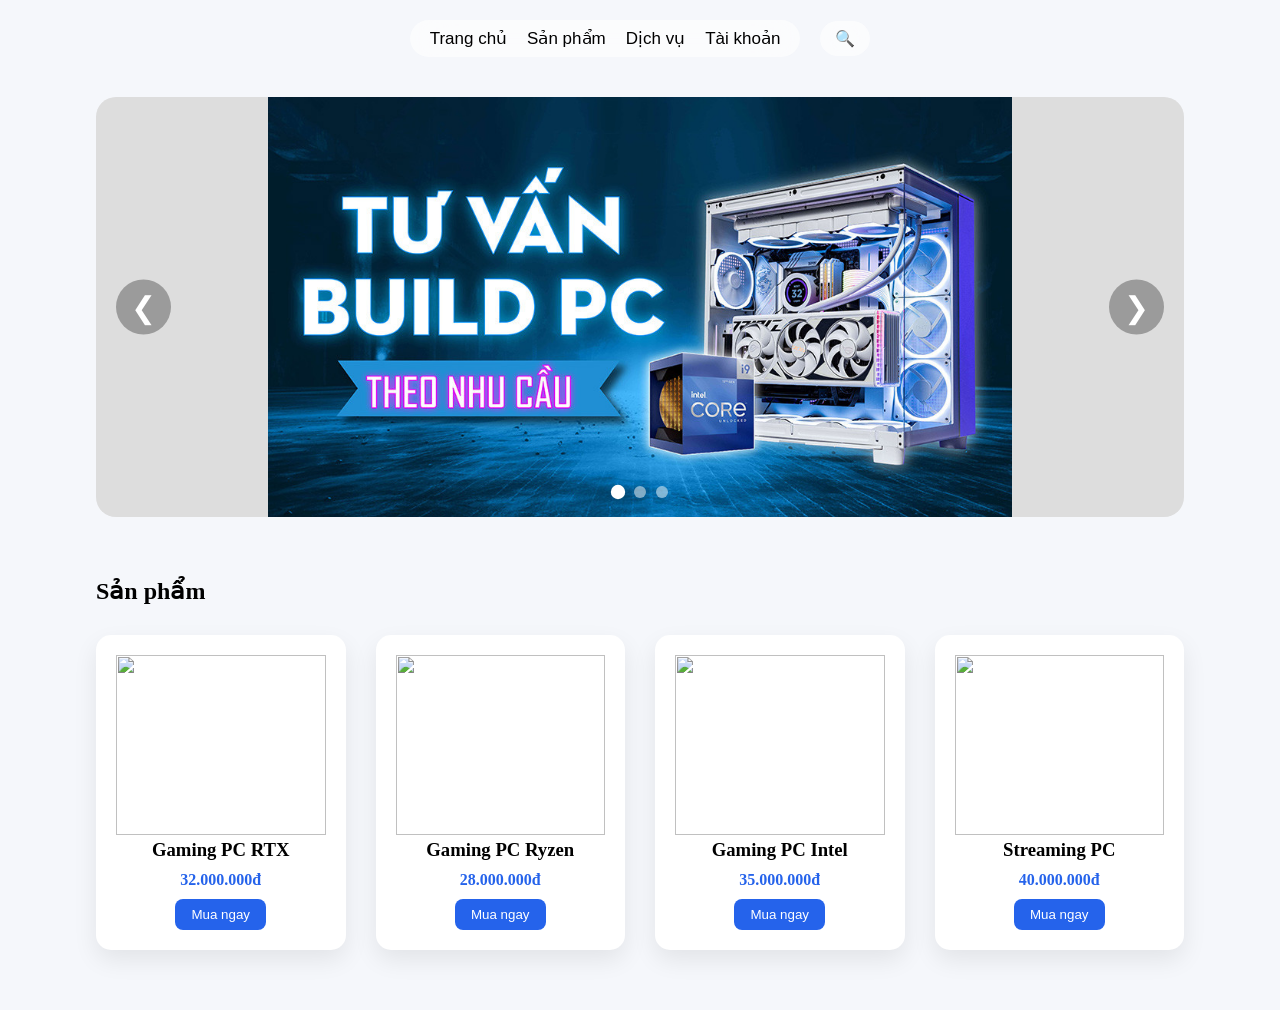
==== code di brodih/index.html @ b66c016c "login + base index" ====
<!DOCTYPE html>
<html lang="vi">
<head>
<meta charset="UTF-8">
<meta name="viewport" content="width=device-width, initial-scale=1.0">
<title>PC Store</title>

<link rel="stylesheet" href="index.css">

</head>

<body>

<!-- NAVBAR -->

<div class="nav-wrapper">

    <div id="navcontent">
        <button>Trang chủ</button>
        <button>Sản phẩm</button>
        <button>Dịch vụ</button>
        <button>Tài khoản</button>
    </div>

    <div class="search-container">
        🔍
        <input type="text" placeholder="Search product...">
    </div>

</div>

<!-- HERO -->

<section class="hero">

<div class="slider">

<div class="slides">

<div class="slide">
<img src="images/hero1.jpg">
</div>

<div class="slide">
<img src="images/hero2.jpg">
</div>

<div class="slide">
<img src="images/hero3.jpg">
</div>

</div>

<button class="prev">&#10094;</button>
<button class="next">&#10095;</button>

<div class="dots"></div>

</div>

</section>

<!-- PRODUCT SECTION -->

<section class="products">

<h2>Sản phẩm</h2>

<div class="product-grid">

<div class="product-card">
<img src="images/pici1.jpg">
<h3>Gaming PC RTX</h3>
<p class="price">32.000.000đ</p>
<button class="buy">Mua ngay</button>
</div>

<div class="product-card">
<img src="images/pici1.jpg">
<h3>Gaming PC Ryzen</h3>
<p class="price">28.000.000đ</p>
<button class="buy">Mua ngay</button>
</div>

<div class="product-card">
<img src="images/pici1.jpg">
<h3>Gaming PC Intel</h3>
<p class="price">35.000.000đ</p>
<button class="buy">Mua ngay</button>
</div>

<div class="product-card">
<img src="images/pici1.jpg">
<h3>Streaming PC</h3>
<p class="price">40.000.000đ</p>
<button class="buy">Mua ngay</button>
</div>

</div>

</section>

<script src="index.js"></script>

</body>
</html>
---- code di brodih/index.css ----
*{
box-sizing:border-box;
margin:0;
padding:0;
}

body{
font-family:saks;
background:#f5f7fb;
}

/* NAVBAR */

.nav-wrapper{
display:flex;
justify-content:center;
align-items:center;
gap:20px;
margin-top:20px;
}

#navcontent{
display:flex;
gap:20px;
border-radius:25px;
backdrop-filter:blur(20px);
background:rgba(255,255,255,0.6);
padding:8px 20px;
}

#navcontent button{
background:none;
border:none;
font-size:17px;
cursor:pointer;
transition:0.2s;
}

#navcontent button:hover{
transform:scale(1.2);
}

/* SEARCH */

.search-container{
display:flex;
align-items:center;
background:rgba(255,255,255,0.6);
backdrop-filter:blur(20px);
border-radius:25px;
padding:8px 15px;
}

.search-container input{
width:0;
border:none;
outline:none;
background:transparent;
transition:0.4s;
}

.search-container:hover input{
width:200px;
margin-left:10px;
}

/* HERO */

.hero{
margin-top:40px;
display:flex;
justify-content:center;
}

.slider{
width:85%;
height:420px;
position:relative;
overflow:hidden;
border-radius:20px;
}

.slides{
display:flex;
height:100%;
transition:transform 0.6s ease;
}

.slide{
min-width:100%;
height:100%;
display:flex;
justify-content:center;
align-items:center;
background:#ddd;
}

.slide img{
width:auto;
height:100%;
object-fit:contain;
}

/* ARROWS */

.prev,.next{
position:absolute;
top:50%;
transform:translateY(-50%);
background:rgba(0,0,0,0.3);
border:none;
color:white;
font-size:30px;
padding:10px 15px;
cursor:pointer;
border-radius:50%;
}

.prev{left:20px;}
.next{right:20px;}

/* DOTS */

.dots{
position:absolute;
bottom:15px;
width:100%;
text-align:center;
}

.dots span{
display:inline-block;
width:12px;
height:12px;
margin:0 5px;
background:rgba(255,255,255,0.5);
border-radius:50%;
cursor:pointer;
}

.dots span.active{
background:white;
transform:scale(1.2);
}

/* PRODUCTS */

.products{
width:85%;
margin:60px auto;
}

.products h2{
margin-bottom:30px;
}

.product-grid{
display:grid;
grid-template-columns:repeat(auto-fit,minmax(220px,1fr));
gap:30px;
}

.product-card{
background:white;
border-radius:15px;
padding:20px;
text-align:center;
box-shadow:0 10px 25px rgba(0,0,0,0.08);
transition:0.3s;
}

.product-card:hover{
transform:translateY(-5px);
}

.product-card img{
width:100%;
height:180px;
object-fit:contain;
}

.price{
color:#2563eb;
font-weight:bold;
margin:10px 0;
}

.buy{
background:#2563eb;
color:white;
border:none;
padding:8px 16px;
border-radius:8px;
cursor:pointer;
}

.buy:hover{
background:#1d4ed8;
}
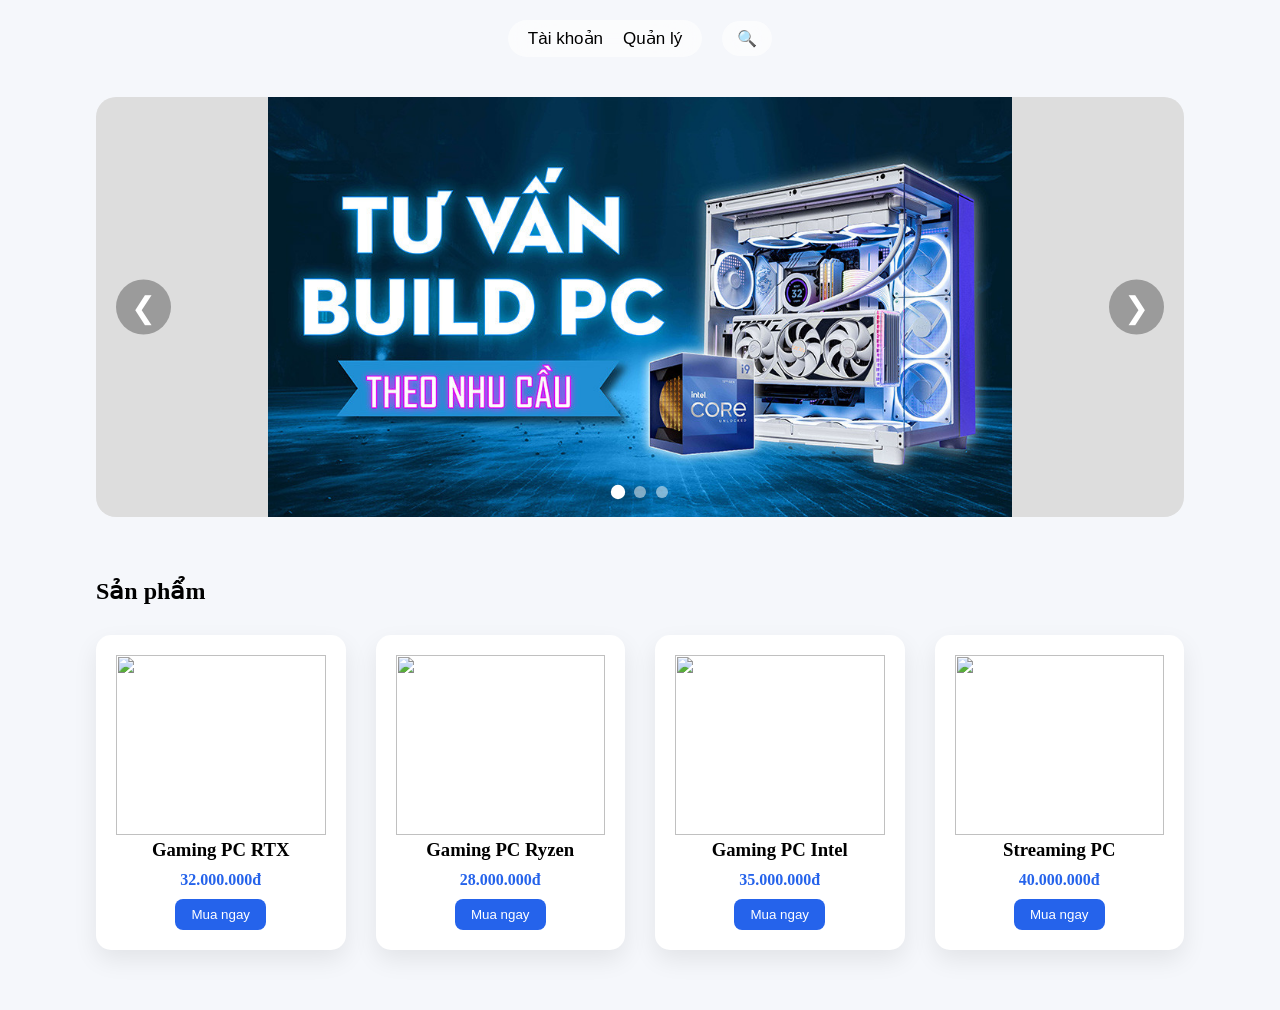
==== commit 492b33a9: "logout" ====
--- a/code di brodih/index.html
+++ b/code di brodih/index.html
@@ -6,7 +6,6 @@
 <title>PC Store</title>
 
 <link rel="stylesheet" href="index.css">
-
 </head>
 
 <body>
@@ -16,10 +15,8 @@
 <div class="nav-wrapper">
 
     <div id="navcontent">
-        <button>Trang chủ</button>
-        <button>Sản phẩm</button>
-        <button>Dịch vụ</button>
-        <button>Tài khoản</button>
+        <button onclick="inputaccount()">Tài khoản</button>
+        <button onclick="inputmanage()">Quản lý</button>
     </div>
 
     <div class="search-container">
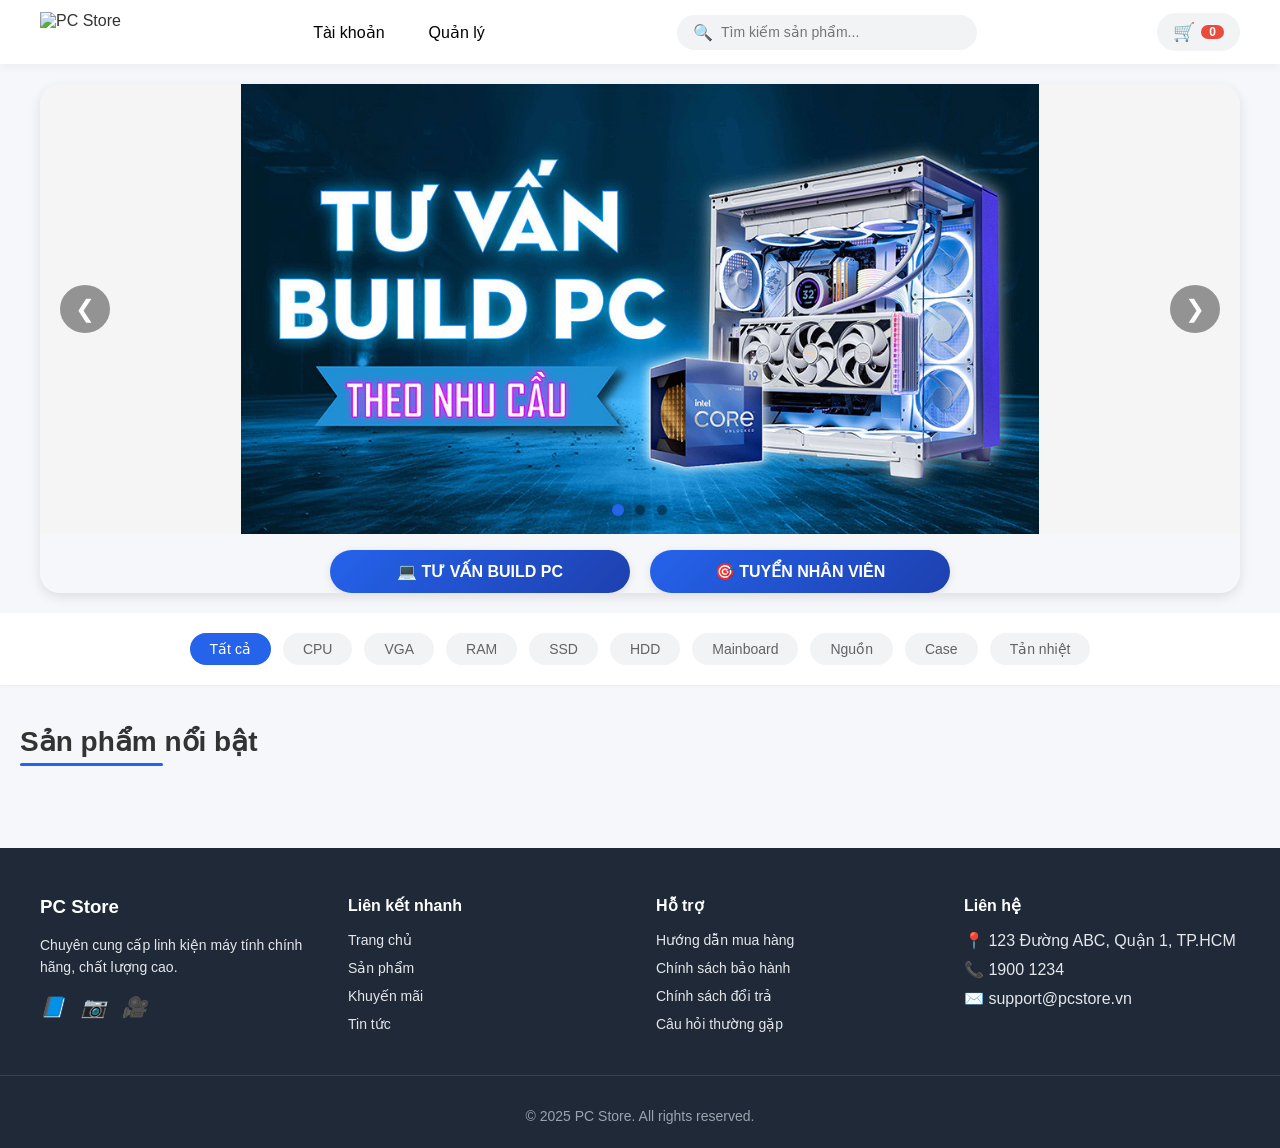
==== commit 2c3296d6: "done index log/reg sửa role admin user" ====
--- a/code di brodih/index.html
+++ b/code di brodih/index.html
@@ -1,103 +1,138 @@
 <!DOCTYPE html>
 <html lang="vi">
 <head>
-<meta charset="UTF-8">
-<meta name="viewport" content="width=device-width, initial-scale=1.0">
-<title>PC Store</title>
+  <meta charset="UTF-8">
+  <meta name="viewport" content="width=device-width, initial-scale=1.0">
+  <title>PC Store - Linh kiện máy tính</title>
+  <link rel="stylesheet" href="index.css">
+  <script src="https://www.gstatic.com/firebasejs/9.22.0/firebase-compat.js"></script>
+  <script src="config.js"></script>
+</head>
+<body>
+  <!-- NAVBAR -->
+  <div class="nav-wrapper">
+    <div class="logo">
+      <img src="images/logo.png" alt="PC Store" height="40">
+    </div>
+    <div id="navcontent">
+      <button id="accountBtn">Tài khoản</button>
+      <button id="manageBtn">Quản lý</button>
+    </div>
+    <div class="search-container">
+      🔍 <input type="text" id="searchInput" placeholder="Tìm kiếm sản phẩm...">
+    </div>
+    <div id="cartIcon">
+      🛒 <span id="cartCount">0</span>
+    </div>
+  </div>
 
-<link rel="stylesheet" href="index.css">
-</head>
+<!-- HERO SLIDER -->
+<section class="hero">
+  <div class="slider-container">
+    <div class="slider">
+      <div class="slides">
+        <div class="slide"><img src="images/hero1.jpg" alt="Gaming PC" onerror="this.src='https://via.placeholder.com/1920x500?text=PC+Store'"></div>
+        <div class="slide"><img src="images/hero2.jpg" alt="Linh kiện chính hãng" onerror="this.src='https://via.placeholder.com/1920x500?text=Chất+lượng+cao'"></div>
+        <div class="slide"><img src="images/hero3.jpg" alt="Khuyến mãi lớn" onerror="this.src='https://via.placeholder.com/1920x500?text=Khuyến+mãi+hot'"></div>
+      </div>
+      <button class="prev">&#10094;</button>
+      <button class="next">&#10095;</button>
+      <div class="dots"></div>
+    </div>
+  </div>
+  <!-- Banner quảng cáo thêm -->
+  <div class="hero-banners">
+    <div class="banner-item">💻 TƯ VẤN BUILD PC</div>
+    <div class="banner-item">🎯 TUYỂN NHÂN VIÊN</div>
+  </div>
+</section>
 
-<body>
+  <!-- CATEGORY FILTER -->
+  <section class="category-filter">
+    <div class="filter-container">
+      <button class="filter-btn active" data-category="all">Tất cả</button>
+      <button class="filter-btn" data-category="CPU">CPU</button>
+      <button class="filter-btn" data-category="GPU">VGA</button>
+      <button class="filter-btn" data-category="RAM">RAM</button>
+      <button class="filter-btn" data-category="SSD">SSD</button>
+      <button class="filter-btn" data-category="HDD">HDD</button>
+      <button class="filter-btn" data-category="Motherboard">Mainboard</button>
+      <button class="filter-btn" data-category="PSU">Nguồn</button>
+      <button class="filter-btn" data-category="Case">Case</button>
+      <button class="filter-btn" data-category="Cooler">Tản nhiệt</button>
+    </div>
+  </section>
 
-<!-- NAVBAR -->
+  <!-- PRODUCT SECTION -->
+  <section class="products">
+    <h2>Sản phẩm nổi bật</h2>
+    <div id="product-grid" class="product-grid"></div>
+  </section>
 
-<div class="nav-wrapper">
-
-    <div id="navcontent">
-        <button onclick="inputaccount()">Tài khoản</button>
-        <button onclick="inputmanage()">Quản lý</button>
+  <!-- CART MODAL -->
+  <div id="cartModal" class="modal">
+    <div class="modal-content">
+      <span class="close">&times;</span>
+      <h3>Giỏ hàng của bạn</h3>
+      <div id="cartItems"></div>
+      <p><strong>Tổng cộng: <span id="cartTotal">0</span>đ</strong></p>
+      <button id="checkoutBtn">Thanh toán</button>
     </div>
-
-    <div class="search-container">
-        🔍
-        <input type="text" placeholder="Search product...">
-    </div>
-
+  </div>
+  
+  <!-- Popup chào mừng -->
+<div id="welcomePopup" class="popup-overlay" style="display: none;">
+  <div class="popup-content">
+    <img src="https://media1.giphy.com/media/v1.Y2lkPTc5MGI3NjExbW1nN2xyd21weWZvMml5OGZxdDR5MW01MWRobG5iNjY3c3d5dmh2MSZlcD12MV9pbnRlcm5hbF9naWZfYnlfaWQmY3Q9Zw/WhoNyvVjuB88HjDK0l/giphy.gif" alt="Welcome">
+    <p>Chào mừng bạn đến với PC Store!</p>
+  </div>
 </div>
 
-<!-- HERO -->
+  <script src="index.js"></script>
+</body>
 
-<section class="hero">
+<!-- FOOTER -->
+<footer class="footer">
+  <div class="footer-container">
+    <div class="footer-section">
+      <h3>PC Store</h3>
+      <p>Chuyên cung cấp linh kiện máy tính chính hãng, chất lượng cao.</p>
+      <div class="social-links">
+        <a href="#"><i>📘</i></a>
+        <a href="#"><i>📷</i></a>
+        <a href="#"><i>🎥</i></a>
+      </div>
+    </div>
+    <div class="footer-section">
+      <h4>Liên kết nhanh</h4>
+      <ul>
+        <li><a href="index.html">Trang chủ</a></li>
+        <li><a href="#">Sản phẩm</a></li>
+        <li><a href="#">Khuyến mãi</a></li>
+        <li><a href="#">Tin tức</a></li>
+      </ul>
+    </div>
+    <div class="footer-section">
+      <h4>Hỗ trợ</h4>
+      <ul>
+        <li><a href="#">Hướng dẫn mua hàng</a></li>
+        <li><a href="#">Chính sách bảo hành</a></li>
+        <li><a href="#">Chính sách đổi trả</a></li>
+        <li><a href="#">Câu hỏi thường gặp</a></li>
+      </ul>
+    </div>
+    <div class="footer-section">
+      <h4>Liên hệ</h4>
+      <ul>
+        <li>📍 123 Đường ABC, Quận 1, TP.HCM</li>
+        <li>📞 1900 1234</li>
+        <li>✉️ support@pcstore.vn</li>
+      </ul>
+    </div>
+  </div>
+  <div class="footer-bottom">
+    <p>&copy; 2025 PC Store. All rights reserved.</p>
+  </div>
+</footer>
 
-<div class="slider">
-
-<div class="slides">
-
-<div class="slide">
-<img src="images/hero1.jpg">
-</div>
-
-<div class="slide">
-<img src="images/hero2.jpg">
-</div>
-
-<div class="slide">
-<img src="images/hero3.jpg">
-</div>
-
-</div>
-
-<button class="prev">&#10094;</button>
-<button class="next">&#10095;</button>
-
-<div class="dots"></div>
-
-</div>
-
-</section>
-
-<!-- PRODUCT SECTION -->
-
-<section class="products">
-
-<h2>Sản phẩm</h2>
-
-<div class="product-grid">
-
-<div class="product-card">
-<img src="images/pici1.jpg">
-<h3>Gaming PC RTX</h3>
-<p class="price">32.000.000đ</p>
-<button class="buy">Mua ngay</button>
-</div>
-
-<div class="product-card">
-<img src="images/pici1.jpg">
-<h3>Gaming PC Ryzen</h3>
-<p class="price">28.000.000đ</p>
-<button class="buy">Mua ngay</button>
-</div>
-
-<div class="product-card">
-<img src="images/pici1.jpg">
-<h3>Gaming PC Intel</h3>
-<p class="price">35.000.000đ</p>
-<button class="buy">Mua ngay</button>
-</div>
-
-<div class="product-card">
-<img src="images/pici1.jpg">
-<h3>Streaming PC</h3>
-<p class="price">40.000.000đ</p>
-<button class="buy">Mua ngay</button>
-</div>
-
-</div>
-
-</section>
-
-<script src="index.js"></script>
-
-</body>
 </html>
--- a/code di brodih/index.css
+++ b/code di brodih/index.css
@@ -1,199 +1,626 @@
-*{
-box-sizing:border-box;
-margin:0;
-padding:0;
-}
-
-body{
-font-family:saks;
-background:#f5f7fb;
+* {
+  box-sizing: border-box;
+  margin: 0;
+  padding: 0;
+}
+
+body {
+  font-family: 'Segoe UI', 'Helvetica Neue', sans-serif;
+  background: #f5f7fb;
+  color: #333;
 }
 
 /* NAVBAR */
-
-.nav-wrapper{
-display:flex;
-justify-content:center;
-align-items:center;
-gap:20px;
-margin-top:20px;
-}
-
-#navcontent{
-display:flex;
-gap:20px;
-border-radius:25px;
-backdrop-filter:blur(20px);
-background:rgba(255,255,255,0.6);
-padding:8px 20px;
-}
-
-#navcontent button{
-background:none;
-border:none;
-font-size:17px;
-cursor:pointer;
-transition:0.2s;
-}
-
-#navcontent button:hover{
-transform:scale(1.2);
-}
-
-/* SEARCH */
-
-.search-container{
-display:flex;
-align-items:center;
-background:rgba(255,255,255,0.6);
-backdrop-filter:blur(20px);
-border-radius:25px;
-padding:8px 15px;
-}
-
-.search-container input{
-width:0;
-border:none;
-outline:none;
-background:transparent;
-transition:0.4s;
-}
-
-.search-container:hover input{
-width:200px;
-margin-left:10px;
-}
-
-/* HERO */
-
-.hero{
-margin-top:40px;
-display:flex;
-justify-content:center;
-}
-
-.slider{
-width:85%;
-height:420px;
-position:relative;
-overflow:hidden;
-border-radius:20px;
-}
-
-.slides{
-display:flex;
-height:100%;
-transition:transform 0.6s ease;
-}
-
-.slide{
-min-width:100%;
-height:100%;
-display:flex;
-justify-content:center;
-align-items:center;
-background:#ddd;
-}
-
-.slide img{
-width:auto;
-height:100%;
-object-fit:contain;
-}
-
-/* ARROWS */
-
-.prev,.next{
-position:absolute;
-top:50%;
-transform:translateY(-50%);
-background:rgba(0,0,0,0.3);
-border:none;
-color:white;
-font-size:30px;
-padding:10px 15px;
-cursor:pointer;
-border-radius:50%;
-}
-
-.prev{left:20px;}
-.next{right:20px;}
-
-/* DOTS */
-
-.dots{
-position:absolute;
-bottom:15px;
-width:100%;
-text-align:center;
-}
-
-.dots span{
-display:inline-block;
-width:12px;
-height:12px;
-margin:0 5px;
-background:rgba(255,255,255,0.5);
-border-radius:50%;
-cursor:pointer;
-}
-
-.dots span.active{
-background:white;
-transform:scale(1.2);
-}
-
-/* PRODUCTS */
-
-.products{
-width:85%;
-margin:60px auto;
-}
-
-.products h2{
-margin-bottom:30px;
-}
-
-.product-grid{
-display:grid;
-grid-template-columns:repeat(auto-fit,minmax(220px,1fr));
-gap:30px;
-}
-
-.product-card{
-background:white;
-border-radius:15px;
-padding:20px;
-text-align:center;
-box-shadow:0 10px 25px rgba(0,0,0,0.08);
-transition:0.3s;
-}
-
-.product-card:hover{
-transform:translateY(-5px);
-}
-
-.product-card img{
-width:100%;
-height:180px;
-object-fit:contain;
-}
-
-.price{
-color:#2563eb;
-font-weight:bold;
-margin:10px 0;
-}
-
-.buy{
-background:#2563eb;
-color:white;
-border:none;
-padding:8px 16px;
-border-radius:8px;
-cursor:pointer;
-}
-
-.buy:hover{
-background:#1d4ed8;
+.nav-wrapper {
+  display: flex;
+  justify-content: space-between;
+  align-items: center;
+  padding: 12px 40px;
+  background: white;
+  box-shadow: 0 2px 10px rgba(0,0,0,0.05);
+  position: sticky;
+  top: 0;
+  z-index: 100;
+}
+
+.logo img {
+  display: block;
+}
+
+#navcontent {
+  display: flex;
+  gap: 20px;
+  background: transparent;
+  padding: 0;
+}
+
+#navcontent button {
+  background: none;
+  border: none;
+  font-size: 16px;
+  font-weight: 500;
+  cursor: pointer;
+  transition: 0.2s;
+  padding: 8px 12px;
+  border-radius: 30px;
+}
+
+#navcontent button:hover {
+  background: #f0f0f0;
+  transform: none;
+}
+
+.search-container {
+  display: flex;
+  align-items: center;
+  background: #f1f3f4;
+  border-radius: 30px;
+  padding: 8px 16px;
+  width: 300px;
+}
+
+.search-container input {
+  border: none;
+  outline: none;
+  background: transparent;
+  width: 100%;
+  font-size: 14px;
+  margin-left: 8px;
+}
+
+#cartIcon {
+  background: #f1f3f4;
+  border-radius: 30px;
+  padding: 8px 16px;
+  cursor: pointer;
+  font-size: 18px;
+  display: flex;
+  align-items: center;
+  gap: 6px;
+}
+
+#cartCount {
+  background: #e74c3c;
+  color: white;
+  border-radius: 20px;
+  padding: 0 8px;
+  font-size: 12px;
+  font-weight: bold;
+}
+
+/* HERO SECTION */
+.hero {
+  margin: 20px 40px 0;
+  border-radius: 20px;
+  overflow: hidden;
+  box-shadow: 0 4px 12px rgba(0,0,0,0.1);
+}
+
+.slider-container {
+  position: relative;
+  width: 100%;
+  overflow: hidden;
+}
+
+.slider {
+  position: relative;
+  height: 450px; /* Tăng chiều cao để ảnh có không gian */
+  overflow: hidden;
+  background: #f0f0f0;
+}
+
+.slides {
+  display: flex;
+  height: 100%;
+  transition: transform 0.6s ease;
+}
+
+.slide {
+  min-width: 100%;
+  height: 100%;
+  display: flex;
+  justify-content: center;
+  align-items: center;
+  background: #f5f5f5;
+}
+
+.slide img {
+  max-width: 100%;
+  max-height: 100%;
+  width: auto;
+  height: auto;
+  object-fit: contain; /* Giữ tỷ lệ ảnh, không cắt */
+  display: block;
+}
+
+.prev, .next {
+  position: absolute;
+  top: 50%;
+  transform: translateY(-50%);
+  background: rgba(0,0,0,0.4);
+  border: none;
+  color: white;
+  font-size: 24px;
+  padding: 10px 15px;
+  cursor: pointer;
+  border-radius: 50%;
+  transition: 0.2s;
+  z-index: 2;
+}
+
+.prev:hover, .next:hover {
+  background: rgba(0,0,0,0.7);
+}
+
+.prev { left: 20px; }
+.next { right: 20px; }
+
+.dots {
+  position: absolute;
+  bottom: 15px;
+  width: 100%;
+  text-align: center;
+  z-index: 2;
+}
+
+.dots span {
+  display: inline-block;
+  width: 10px;
+  height: 10px;
+  margin: 0 6px;
+  background: rgba(0,0,0,0.4);
+  border-radius: 50%;
+  cursor: pointer;
+  transition: 0.2s;
+}
+
+.dots span.active {
+  background: #2563eb;
+  transform: scale(1.2);
+}
+
+/* HERO BANNERS */
+.hero-banners {
+  display: flex;
+  gap: 20px;
+  margin-top: 16px;
+  justify-content: center;
+}
+
+.banner-item {
+  background: linear-gradient(135deg, #2563eb, #1e40af);
+  color: white;
+  padding: 12px 24px;
+  border-radius: 40px;
+  font-weight: bold;
+  font-size: 16px;
+  text-align: center;
+  flex: 1;
+  max-width: 300px;
+  box-shadow: 0 2px 8px rgba(0,0,0,0.1);
+  transition: 0.2s;
+  cursor: pointer;
+}
+
+.banner-item:hover {
+  transform: translateY(-2px);
+  box-shadow: 0 4px 12px rgba(0,0,0,0.15);
+}
+
+/* HERO BANNERS */
+.hero-banners {
+  display: flex;
+  gap: 20px;
+  margin-top: 16px;
+  justify-content: center;
+}
+
+.banner-item {
+  background: linear-gradient(135deg, #2563eb, #1e40af);
+  color: white;
+  padding: 12px 24px;
+  border-radius: 40px;
+  font-weight: bold;
+  font-size: 16px;
+  text-align: center;
+  flex: 1;
+  max-width: 300px;
+  box-shadow: 0 2px 8px rgba(0,0,0,0.1);
+  transition: 0.2s;
+  cursor: pointer;
+}
+
+.banner-item:hover {
+  transform: translateY(-2px);
+  box-shadow: 0 4px 12px rgba(0,0,0,0.15);
+}
+
+/* CATEGORY FILTER */
+.category-filter {
+  padding: 20px 40px;
+  background: white;
+  margin-top: 20px;
+  box-shadow: 0 1px 3px rgba(0,0,0,0.05);
+}
+
+.filter-container {
+  display: flex;
+  flex-wrap: wrap;
+  gap: 12px;
+  justify-content: center;
+}
+
+.filter-btn {
+  background: #f1f3f4;
+  border: none;
+  padding: 8px 20px;
+  border-radius: 30px;
+  font-size: 14px;
+  font-weight: 500;
+  cursor: pointer;
+  transition: 0.2s;
+  color: #5f6368;
+}
+
+.filter-btn:hover {
+  background: #e0e0e0;
+}
+
+.filter-btn.active {
+  background: #2563eb;
+  color: white;
+}
+
+/* PRODUCTS SECTION */
+.products {
+  max-width: 1400px;
+  margin: 40px auto;
+  padding: 0 20px;
+}
+
+.products h2 {
+  font-size: 28px;
+  margin-bottom: 30px;
+  font-weight: 600;
+  position: relative;
+  display: inline-block;
+}
+
+.products h2::after {
+  content: '';
+  position: absolute;
+  bottom: -8px;
+  left: 0;
+  width: 60%;
+  height: 3px;
+  background: #2563eb;
+  border-radius: 3px;
+}
+
+.product-grid {
+  display: grid;
+  grid-template-columns: repeat(auto-fill, minmax(260px, 1fr));
+  gap: 30px;
+}
+
+.product-card {
+  background: white;
+  border-radius: 16px;
+  overflow: hidden;
+  transition: transform 0.3s, box-shadow 0.3s;
+  box-shadow: 0 4px 12px rgba(0,0,0,0.05);
+  cursor: pointer;
+}
+
+.product-card:hover {
+  transform: translateY(-5px);
+  box-shadow: 0 12px 24px rgba(0,0,0,0.1);
+}
+
+.product-card img {
+  width: 100%;
+  height: 200px;
+  object-fit: contain;
+  background: #f9fafb;
+  padding: 16px;
+}
+
+.product-card h3 {
+  font-size: 18px;
+  font-weight: 600;
+  margin: 12px 16px 8px;
+  white-space: nowrap;
+  overflow: hidden;
+  text-overflow: ellipsis;
+}
+
+.product-card .price {
+  color: #2563eb;
+  font-weight: bold;
+  font-size: 20px;
+  margin: 8px 16px;
+}
+
+.product-card .category-tag {
+  display: inline-block;
+  background: #f1f3f4;
+  padding: 4px 12px;
+  border-radius: 20px;
+  font-size: 12px;
+  margin: 0 16px 12px;
+  color: #5f6368;
+}
+
+.product-card .buy {
+  background: #2563eb;
+  color: white;
+  border: none;
+  width: calc(100% - 32px);
+  margin: 0 16px 20px;
+  padding: 10px;
+  border-radius: 30px;
+  font-weight: 600;
+  cursor: pointer;
+  transition: 0.2s;
+}
+
+.product-card .buy:hover {
+  background: #1d4ed8;
+  transform: scale(1.02);
+}
+
+/* CART MODAL */
+.modal {
+  display: none;
+  position: fixed;
+  z-index: 1000;
+  left: 0;
+  top: 0;
+  width: 100%;
+  height: 100%;
+  background-color: rgba(0,0,0,0.5);
+}
+
+.modal-content {
+  background-color: white;
+  margin: 10% auto;
+  padding: 24px;
+  width: 90%;
+  max-width: 500px;
+  border-radius: 20px;
+  position: relative;
+  animation: slideDown 0.3s ease;
+}
+
+@keyframes slideDown {
+  from {
+    transform: translateY(-30px);
+    opacity: 0;
+  }
+  to {
+    transform: translateY(0);
+    opacity: 1;
+  }
+}
+
+.close {
+  position: absolute;
+  right: 20px;
+  top: 15px;
+  font-size: 28px;
+  font-weight: bold;
+  cursor: pointer;
+  color: #aaa;
+}
+
+.close:hover {
+  color: #333;
+}
+
+.cart-item {
+  display: flex;
+  justify-content: space-between;
+  align-items: center;
+  border-bottom: 1px solid #eee;
+  padding: 12px 0;
+}
+
+.cart-item button {
+  background: #e74c3c;
+  color: white;
+  border: none;
+  padding: 4px 12px;
+  border-radius: 20px;
+  cursor: pointer;
+}
+
+#checkoutBtn {
+  background: #2563eb;
+  color: white;
+  border: none;
+  padding: 12px;
+  width: 100%;
+  border-radius: 30px;
+  font-weight: bold;
+  margin-top: 16px;
+  cursor: pointer;
+  transition: 0.2s;
+}
+
+#checkoutBtn:hover {
+  background: #1d4ed8;
+}
+
+/* RESPONSIVE */
+@media (max-width: 768px) {
+  .nav-wrapper {
+    flex-wrap: wrap;
+    gap: 10px;
+    padding: 12px 20px;
+  }
+  .search-container {
+    order: 3;
+    width: 100%;
+    margin-top: 8px;
+  }
+  .hero {
+    margin: 20px 20px 0;
+    height: 250px;
+  }
+  .slider {
+    height: 250px;
+  }
+  .category-filter {
+    padding: 12px 20px;
+  }
+  .filter-container {
+    gap: 8px;
+  }
+  .filter-btn {
+    padding: 6px 14px;
+    font-size: 12px;
+  }
+  .products {
+    padding: 0 16px;
+  }
+  .product-grid {
+    gap: 16px;
+  }
+}
+
+/* Popup chào mừng */
+.popup-overlay {
+  position: fixed;
+  top: 0;
+  left: 0;
+  width: 100%;
+  height: 100%;
+  background: rgba(0,0,0,0.7);
+  display: flex;
+  justify-content: center;
+  align-items: center;
+  z-index: 2000;
+  animation: fadeIn 0.3s ease;
+}
+
+.popup-content {
+  background: white;
+  border-radius: 20px;
+  padding: 30px;
+  text-align: center;
+  max-width: 400px;
+  width: 90%;
+  box-shadow: 0 10px 30px rgba(0,0,0,0.2);
+  animation: popIn 0.4s cubic-bezier(0.68, -0.55, 0.265, 1.55);
+}
+
+.popup-content img {
+  width: 200px;
+  margin-bottom: 20px;
+  border-radius: 10px;
+}
+
+.popup-content p {
+  font-size: 18px;
+  font-weight: bold;
+  color: #333;
+}
+
+@keyframes fadeIn {
+  from { opacity: 0; }
+  to { opacity: 1; }
+}
+
+@keyframes popIn {
+  from {
+    transform: scale(0.7);
+    opacity: 0;
+  }
+  to {
+    transform: scale(1);
+    opacity: 1;
+  }
+}
+
+/* FOOTER */
+.footer {
+  background: #1f2937;
+  color: #e5e7eb;
+  margin-top: 60px;
+  padding: 48px 0 24px;
+}
+
+.footer-container {
+  max-width: 1400px;
+  margin: 0 auto;
+  padding: 0 40px;
+  display: grid;
+  grid-template-columns: repeat(auto-fit, minmax(240px, 1fr));
+  gap: 32px;
+}
+
+.footer-section h3, .footer-section h4 {
+  color: white;
+  margin-bottom: 16px;
+  font-weight: 600;
+}
+
+.footer-section p {
+  line-height: 1.6;
+  margin-bottom: 16px;
+  font-size: 14px;
+}
+
+.footer-section ul {
+  list-style: none;
+  padding: 0;
+}
+
+.footer-section ul li {
+  margin-bottom: 10px;
+}
+
+.footer-section ul li a {
+  color: #e5e7eb;
+  text-decoration: none;
+  transition: 0.2s;
+  font-size: 14px;
+}
+
+.footer-section ul li a:hover {
+  color: #2563eb;
+  padding-left: 4px;
+}
+
+.social-links {
+  display: flex;
+  gap: 16px;
+}
+
+.social-links a {
+  color: #e5e7eb;
+  font-size: 20px;
+  text-decoration: none;
+  transition: 0.2s;
+}
+
+.social-links a:hover {
+  color: #2563eb;
+  transform: translateY(-2px);
+}
+
+.footer-bottom {
+  text-align: center;
+  padding-top: 32px;
+  margin-top: 32px;
+  border-top: 1px solid #374151;
+  font-size: 14px;
+  color: #9ca3af;
+}
+
+@media (max-width: 768px) {
+  .footer-container {
+    padding: 0 20px;
+    gap: 24px;
+  }
 }
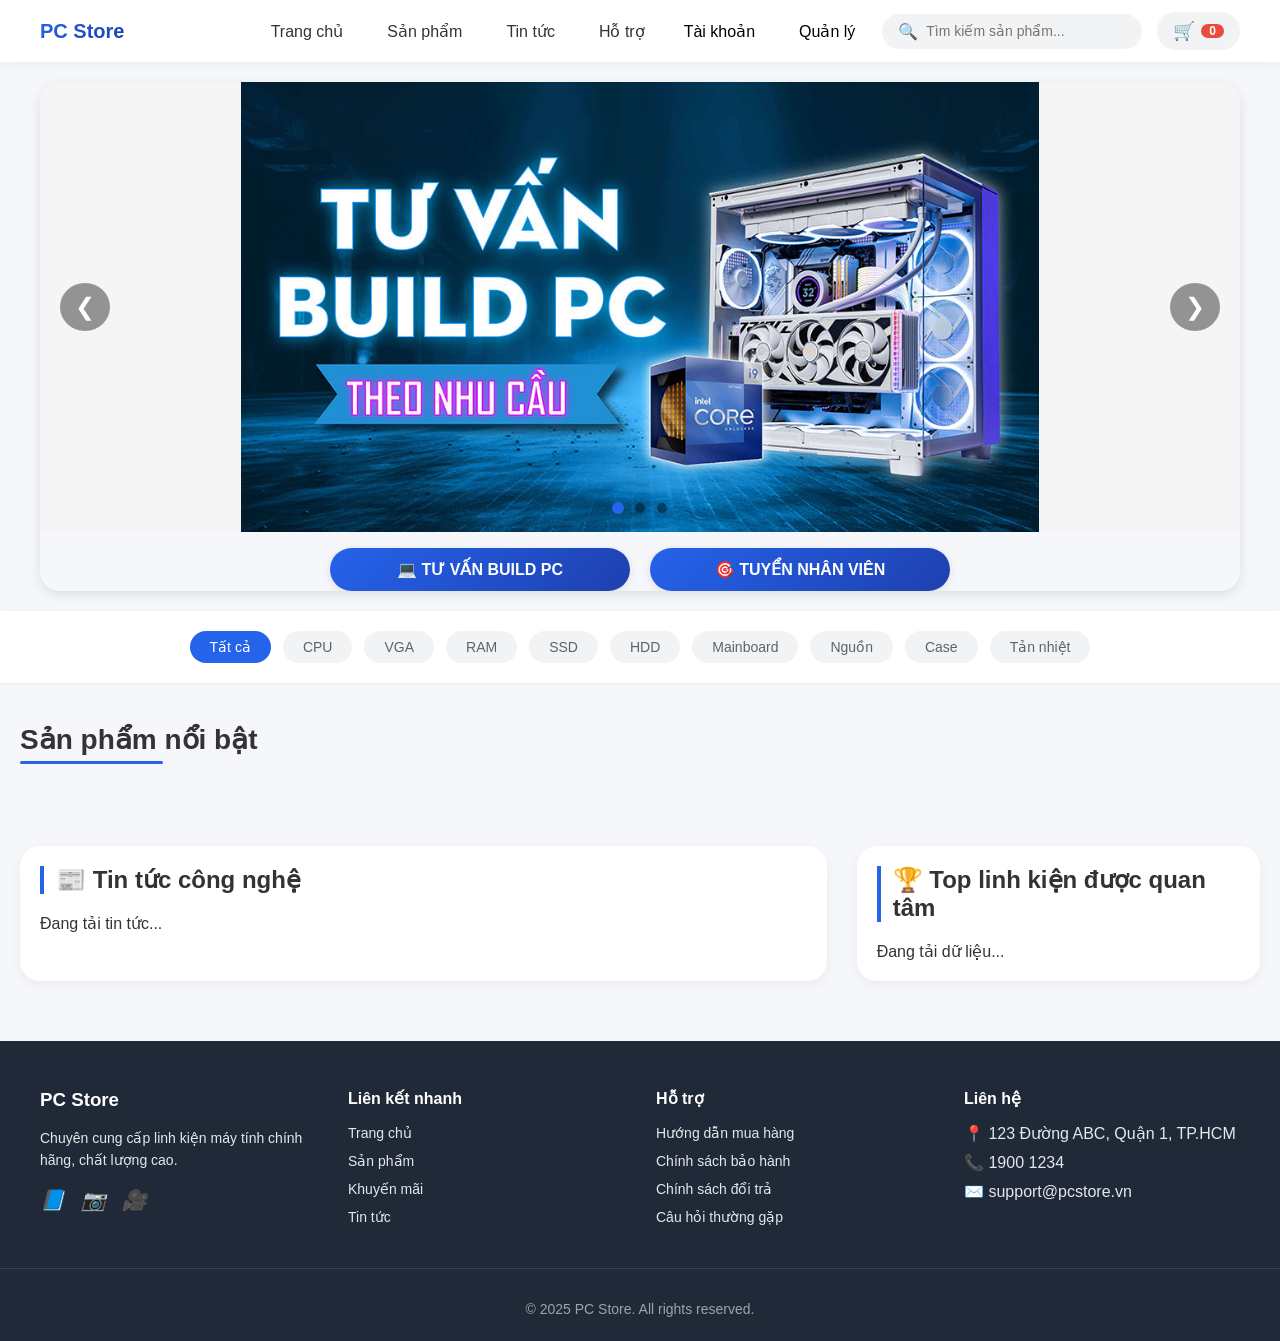
==== commit ddd21388: "final" ====
--- a/code di brodih/index.html
+++ b/code di brodih/index.html
@@ -9,10 +9,17 @@
   <script src="config.js"></script>
 </head>
 <body>
-  <!-- NAVBAR -->
+  <!-- NAVBAR MỚI -->
   <div class="nav-wrapper">
     <div class="logo">
-      <img src="images/logo.png" alt="PC Store" height="40">
+      <img src="images/logo.png" alt="PC Store" height="40" onerror="this.style.display='none'">
+      <span class="logo-text">PC Store</span>
+    </div>
+    <div class="nav-links">
+      <a href="#" class="nav-link" data-scroll="home">Trang chủ</a>
+      <a href="#" class="nav-link" data-scroll="products">Sản phẩm</a>
+      <a href="#" class="nav-link" data-scroll="news">Tin tức</a>
+      <a href="#" class="nav-link" data-scroll="support">Hỗ trợ</a>
     </div>
     <div id="navcontent">
       <button id="accountBtn">Tài khoản</button>
@@ -26,26 +33,25 @@
     </div>
   </div>
 
-<!-- HERO SLIDER -->
-<section class="hero">
-  <div class="slider-container">
-    <div class="slider">
-      <div class="slides">
-        <div class="slide"><img src="images/hero1.jpg" alt="Gaming PC" onerror="this.src='https://via.placeholder.com/1920x500?text=PC+Store'"></div>
-        <div class="slide"><img src="images/hero2.jpg" alt="Linh kiện chính hãng" onerror="this.src='https://via.placeholder.com/1920x500?text=Chất+lượng+cao'"></div>
-        <div class="slide"><img src="images/hero3.jpg" alt="Khuyến mãi lớn" onerror="this.src='https://via.placeholder.com/1920x500?text=Khuyến+mãi+hot'"></div>
+  <!-- HERO SLIDER (giữ nguyên) -->
+  <section class="hero" id="home">
+    <div class="slider-container">
+      <div class="slider">
+        <div class="slides">
+          <div class="slide"><img src="images/hero1.jpg" alt="Gaming PC" onerror="this.src='https://via.placeholder.com/1920x500?text=PC+Store'"></div>
+          <div class="slide"><img src="images/hero2.jpg" alt="Linh kiện chính hãng" onerror="this.src='https://via.placeholder.com/1920x500?text=Chất+lượng+cao'"></div>
+          <div class="slide"><img src="images/hero3.jpg" alt="Khuyến mãi lớn" onerror="this.src='https://via.placeholder.com/1920x500?text=Khuyến+mãi+hot'"></div>
+        </div>
+        <button class="prev">&#10094;</button>
+        <button class="next">&#10095;</button>
+        <div class="dots"></div>
       </div>
-      <button class="prev">&#10094;</button>
-      <button class="next">&#10095;</button>
-      <div class="dots"></div>
     </div>
-  </div>
-  <!-- Banner quảng cáo thêm -->
-  <div class="hero-banners">
-    <div class="banner-item">💻 TƯ VẤN BUILD PC</div>
-    <div class="banner-item">🎯 TUYỂN NHÂN VIÊN</div>
-  </div>
-</section>
+    <div class="hero-banners">
+      <div class="banner-item">💻 TƯ VẤN BUILD PC</div>
+      <div class="banner-item">🎯 TUYỂN NHÂN VIÊN</div>
+    </div>
+  </section>
 
   <!-- CATEGORY FILTER -->
   <section class="category-filter">
@@ -64,10 +70,28 @@
   </section>
 
   <!-- PRODUCT SECTION -->
-  <section class="products">
+  <section class="products" id="products">
     <h2>Sản phẩm nổi bật</h2>
     <div id="product-grid" class="product-grid"></div>
   </section>
+
+  <!-- SECTION TIN TỨC CÔNG NGHỆ + BẢNG XẾP HẠNG -->
+  <section class="news-ranking" id="news">
+    <div class="news-container">
+      <h2>📰 Tin tức công nghệ</h2>
+      <div id="newsList" class="news-grid">
+        <div class="loading">Đang tải tin tức...</div>
+      </div>
+    </div>
+    <div class="ranking-container">
+      <h2>🏆 Top linh kiện được quan tâm</h2>
+      <div id="rankingList" class="ranking-list">
+        <div class="loading">Đang tải dữ liệu...</div>
+      </div>
+    </div>
+  </section>
+
+  
 
   <!-- CART MODAL -->
   <div id="cartModal" class="modal">
@@ -79,18 +103,9 @@
       <button id="checkoutBtn">Thanh toán</button>
     </div>
   </div>
-  
-  <!-- Popup chào mừng -->
-<div id="welcomePopup" class="popup-overlay" style="display: none;">
-  <div class="popup-content">
-    <img src="https://media1.giphy.com/media/v1.Y2lkPTc5MGI3NjExbW1nN2xyd21weWZvMml5OGZxdDR5MW01MWRobG5iNjY3c3d5dmh2MSZlcD12MV9pbnRlcm5hbF9naWZfYnlfaWQmY3Q9Zw/WhoNyvVjuB88HjDK0l/giphy.gif" alt="Welcome">
-    <p>Chào mừng bạn đến với PC Store!</p>
-  </div>
-</div>
 
   <script src="index.js"></script>
 </body>
-
 <!-- FOOTER -->
 <footer class="footer">
   <div class="footer-container">
--- a/code di brodih/index.css
+++ b/code di brodih/index.css
@@ -623,4 +623,235 @@
     padding: 0 20px;
     gap: 24px;
   }
+}
+/* ========== NAVBAR MỚI ========== */
+.nav-wrapper {
+  display: flex;
+  justify-content: space-between;
+  align-items: center;
+  padding: 12px 40px;
+  background: white;
+  box-shadow: 0 2px 10px rgba(0,0,0,0.05);
+  position: sticky;
+  top: 0;
+  z-index: 100;
+  flex-wrap: wrap;
+  gap: 15px;
+}
+
+.logo {
+  display: flex;
+  align-items: center;
+  gap: 8px;
+}
+
+.logo-text {
+  font-size: 20px;
+  font-weight: bold;
+  background: linear-gradient(135deg, #2563eb, #1e40af);
+  -webkit-background-clip: text;
+  background-clip: text;
+  color: transparent;
+}
+
+.nav-links {
+  display: flex;
+  gap: 20px;
+  margin-left: auto;
+}
+
+.nav-link {
+  text-decoration: none;
+  color: #333;
+  font-weight: 500;
+  transition: 0.2s;
+  padding: 6px 12px;
+  border-radius: 30px;
+}
+
+.nav-link:hover {
+  color: #2563eb;
+  background: #f0f0f0;
+}
+
+#navcontent {
+  display: flex;
+  gap: 20px;
+  background: transparent;
+  padding: 0;
+}
+
+#navcontent button {
+  background: none;
+  border: none;
+  font-size: 16px;
+  font-weight: 500;
+  cursor: pointer;
+  transition: 0.2s;
+  padding: 8px 12px;
+  border-radius: 30px;
+}
+
+#navcontent button:hover {
+  background: #f0f0f0;
+}
+
+.search-container {
+  display: flex;
+  align-items: center;
+  background: #f1f3f4;
+  border-radius: 30px;
+  padding: 8px 16px;
+  width: 260px;
+}
+
+#cartIcon {
+  background: #f1f3f4;
+  border-radius: 30px;
+  padding: 8px 16px;
+  cursor: pointer;
+  font-size: 18px;
+  display: flex;
+  align-items: center;
+  gap: 6px;
+}
+
+/* ========== NEWS & RANKING ========== */
+.news-ranking {
+  max-width: 1400px;
+  margin: 60px auto;
+  padding: 0 20px;
+  display: grid;
+  grid-template-columns: 2fr 1fr;
+  gap: 30px;
+}
+
+.news-container, .ranking-container {
+  background: white;
+  border-radius: 20px;
+  padding: 20px;
+  box-shadow: 0 4px 12px rgba(0,0,0,0.05);
+}
+
+.news-container h2, .ranking-container h2 {
+  font-size: 24px;
+  margin-bottom: 20px;
+  border-left: 4px solid #2563eb;
+  padding-left: 12px;
+}
+
+.news-grid {
+  display: grid;
+  grid-template-columns: repeat(auto-fill, minmax(280px, 1fr));
+  gap: 20px;
+}
+
+.news-card {
+  background: #f9fafb;
+  border-radius: 16px;
+  overflow: hidden;
+  transition: 0.2s;
+  cursor: pointer;
+  text-decoration: none;
+  color: inherit;
+  display: block;
+}
+
+.news-card:hover {
+  transform: translateY(-4px);
+  box-shadow: 0 8px 20px rgba(0,0,0,0.1);
+}
+
+.news-img {
+  width: 100%;
+  height: 160px;
+  object-fit: cover;
+  background: #e5e7eb;
+}
+
+.news-card h4 {
+  font-size: 16px;
+  margin: 12px 12px 8px;
+  line-height: 1.4;
+}
+
+.news-card p {
+  font-size: 13px;
+  color: #6c757d;
+  margin: 0 12px 12px;
+}
+
+.news-date {
+  font-size: 12px;
+  color: #9ca3af;
+  margin: 0 12px 12px;
+  display: block;
+}
+
+.ranking-list {
+  display: flex;
+  flex-direction: column;
+  gap: 12px;
+}
+
+.ranking-item {
+  display: flex;
+  align-items: center;
+  gap: 12px;
+  padding: 12px;
+  background: #f9fafb;
+  border-radius: 12px;
+  transition: 0.2s;
+}
+
+.ranking-item:hover {
+  background: #f3f4f6;
+  transform: translateX(4px);
+}
+
+.rank-number {
+  width: 32px;
+  height: 32px;
+  background: #2563eb;
+  color: white;
+  border-radius: 50%;
+  display: flex;
+  align-items: center;
+  justify-content: center;
+  font-weight: bold;
+}
+
+.rank-info {
+  flex: 1;
+}
+
+.rank-name {
+  font-weight: 600;
+}
+
+.rank-category {
+  font-size: 12px;
+  color: #6c757d;
+}
+
+.rank-score {
+  font-weight: bold;
+  color: #2563eb;
+}
+
+@media (max-width: 768px) {
+  .nav-wrapper {
+    flex-direction: column;
+    align-items: stretch;
+  }
+  .nav-links {
+    order: 2;
+    justify-content: center;
+  }
+  .search-container, #cartIcon {
+    width: 100%;
+  }
+  .news-ranking {
+    grid-template-columns: 1fr;
+  }
 }
